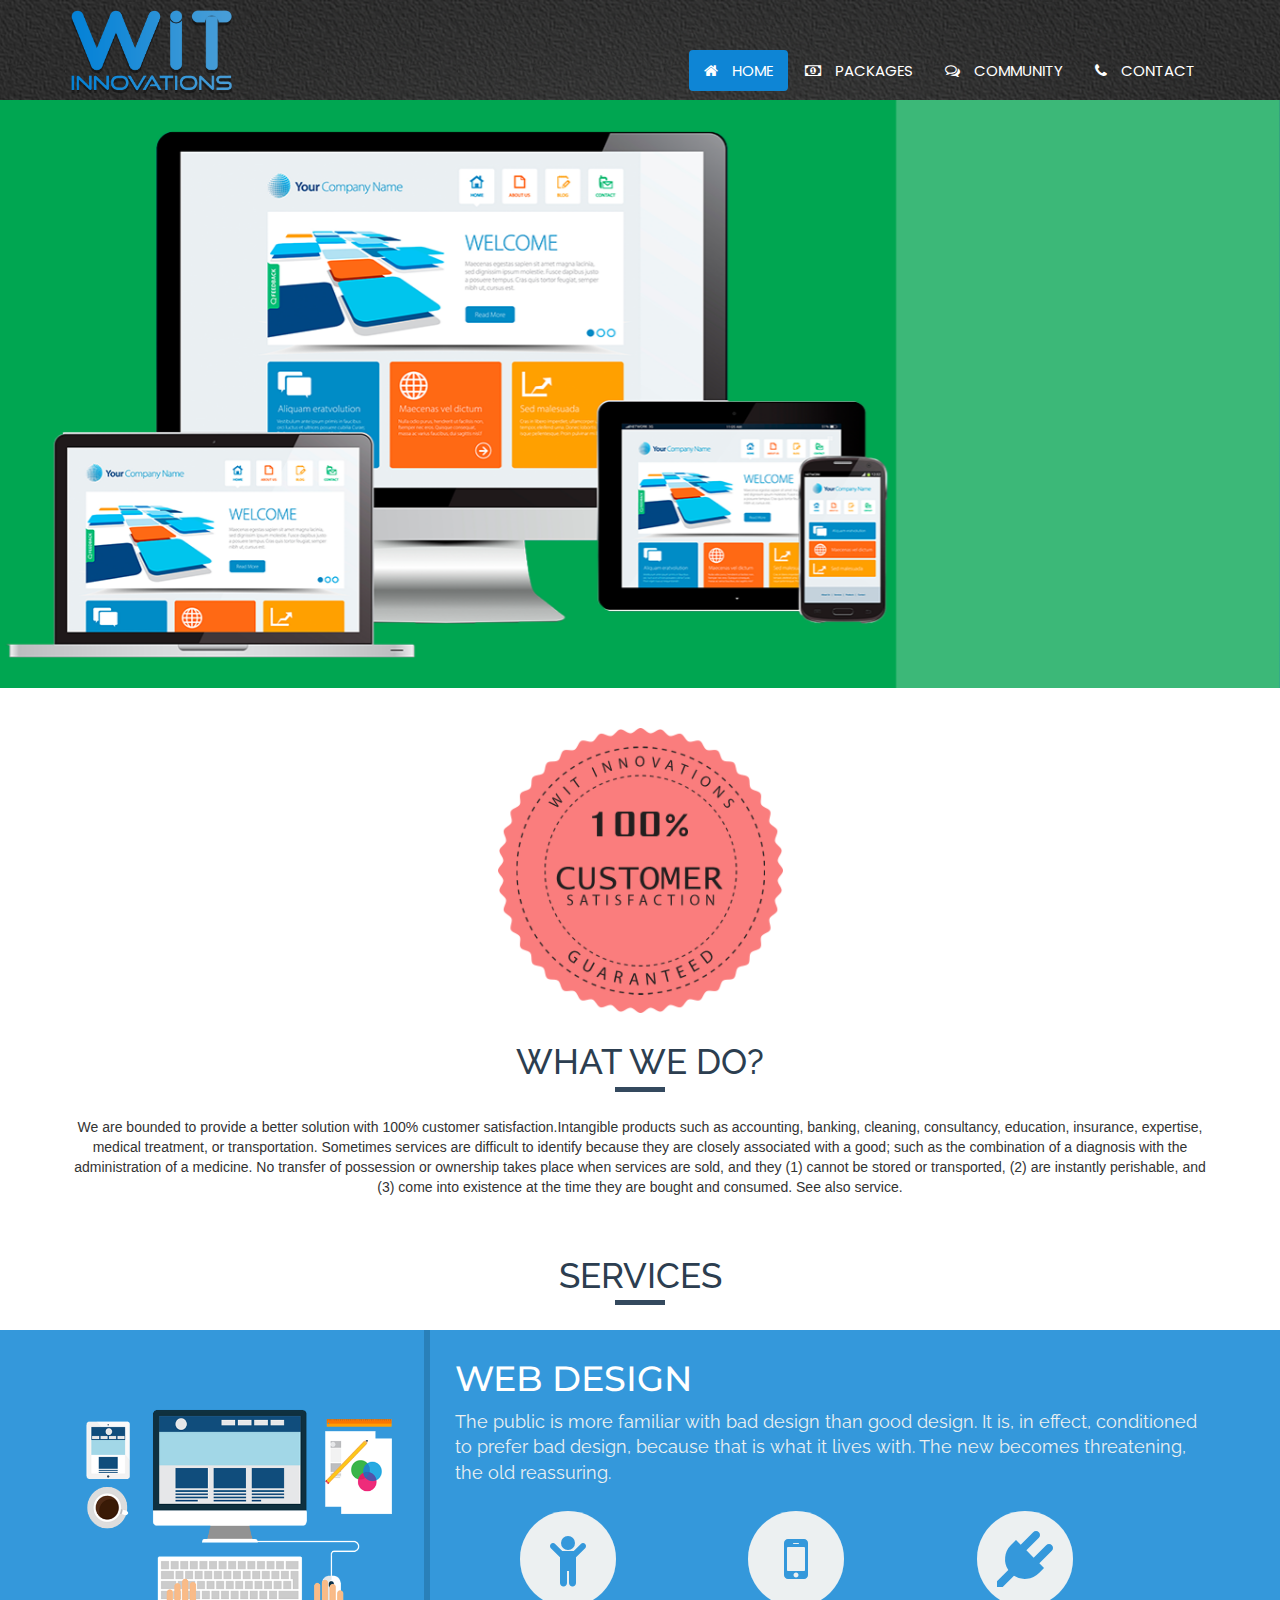
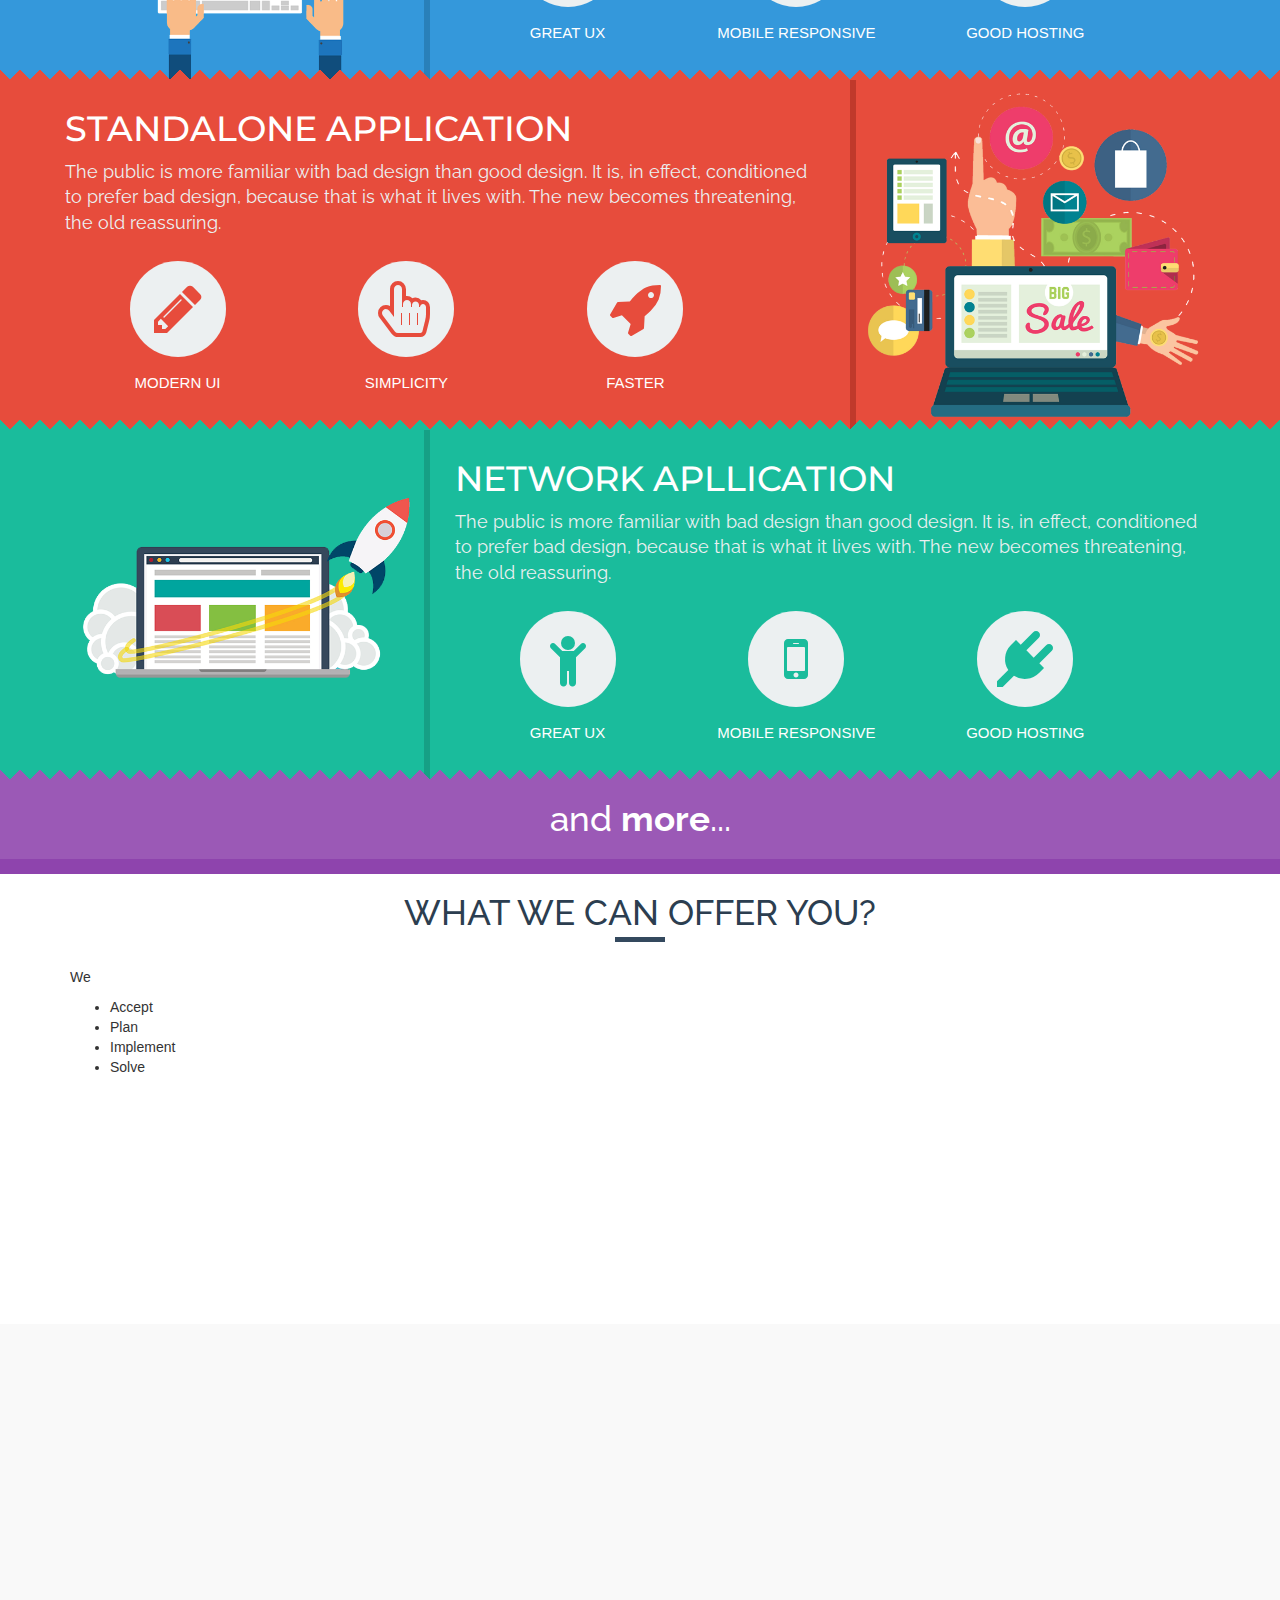
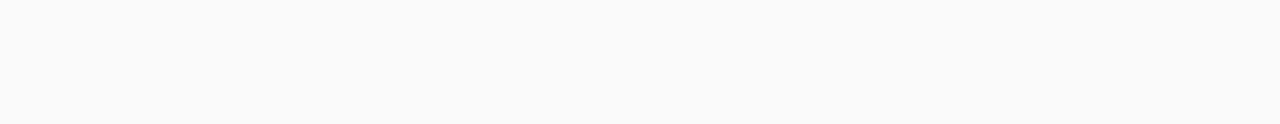
==== index.html @ f6cd8af9 "site-files" ====
<!doctype html>
<html lang="en">
    <head>
        <meta charset="utf-8">
        <meta http-equiv="X-UA-Compatible" content="IE=edge,chrome=1">
        <title>WIT Innovations</title>
        <meta name="description" content="wit-innovations software company solutions">
        <meta name="viewport" content="width=device-width, initial-scale=1">

        <!-- Font Awesome -->
        <link rel="stylesheet" href="./fonts/font-awesome/css/font-awesome.min.css">

        <link rel="stylesheet" href="css/normalize.min.css">
        <link rel="stylesheet" href="css/bootstrap.css">
        <link rel="stylesheet" href="css/main.css">


        <!-- Import google font-->
        <link href="https://fonts.googleapis.com/css?family=Poppins" rel="stylesheet">
        <link href='https://fonts.googleapis.com/css?family=Montserrat' rel='stylesheet' type='text/css'>
        <link href='https://fonts.googleapis.com/css?family=Raleway' rel='stylesheet' type='text/css'>
        

        <!--[if lt IE 9]>
            <script src="js/vendor/html5-3.6-respond-1.4.2.min.js"></script>
        <![endif]-->
    </head>
    <body>
        <header>
            <nav class="navbar navbar-default navbar-fixed-top">
                <div class="container">
                    <div class="navbar-header">
                        <button type="button" class="navbar-toggle collapsed" data-toggle="collapse" data-target="#navbar" aria-expanded="false" aria-controls="navbar">
                            <span class="sr-only">Toggle navigation</span>
                            <span class="icon-bar"></span>
                            <span class="icon-bar"></span>
                            <span class="icon-bar"></span>
                        </button>
                        <a class="navbar-brand" href="#"><img src="img/icon.png" alt="WIT_INNOVATIONS"></a>
                    </div>
                    <div id="navbar" class="collapse navbar-collapse">
                      <ul class="nav navbar-right nav nav-pills">
                        <li role="presentation" class="active"><a href="#"><i class="fa fa-home nav-icon" aria-hidden="true"></i> Home</a></li>
                        <li role="presentation"><a href="#packages"><i class="fa fa-money nav-icon" aria-hidden="true"></i> Packages</a></li>
                        <li role="presentation"><a href="#services"><i class="fa fa-comments-o nav-icon" aria-hidden="true"></i> Community</a></li>
                        <li role="presentation"><a href="#contact"><i class="fa fa-phone nav-icon" aria-hidden="true"></i> Contact</a></li>
                      </ul>
                    </div><!--/.nav-collapse -->
              </div>
            </nav>
        </header>

        <section id="slider">
            <!-- Carousel
            ================================================== -->
            <div id="myCarousel" class="carousel slide" data-ride="carousel">

                <div class="carousel-inner" role="listbox">
                    <div class="item active">
                        <img class="first-slide" src="img/slide_1.png" alt="First slide">
                    </div>
                    <div class="item">
                        <img class="second-slide" src="img/slide_2.png" alt="Second slide">
                    </div>
                    <div class="item">
                        <img class="third-slide" src="img/slide_3.png" alt="Third slide">
                    </div>
                </div>
            </div><!-- /.carousel -->
        </section>

        <section id="what-we-do">
            <div class="container">
                <div class="text-center">
                    <div class="customer-sat">
                        <img src="img/customer-sat.png">
                    </div>
                    <h2>What we do?</h2>
                    <p>We are bounded to provide a better solution with 100% customer satisfaction.Intangible products such as accounting, banking, cleaning, consultancy, education, insurance, expertise, medical treatment, or transportation.
                    Sometimes services are difficult to identify because they are closely associated with a good; such as the combination of a diagnosis with the administration of a medicine. No transfer of possession or ownership takes place when services are sold, and they (1) cannot be stored or transported, (2) are instantly perishable, and (3) come into existence at the time they are bought and consumed. See also service.</p>
                </div>
            </div>
        </section>

        <h2 class="text-center">Services</h2>

        <section class="services" id="web-design">
            <div class="container1">
                <div class="container">
                    <div class="row">
                        <div class="col-md-4 col-xs-4">
                            <div class="image" style="border-right: 6px solid #2980b9;">
                                <img src="img/web-design-icon.png">
                            </div>
                        </div>
                        <div class="col-md-8 col-xs-8 detail">
                            <h3 class="text-3D">Web Design</h3>
                            <p>The public is more familiar with bad design than good design. It is, in effect, conditioned to prefer bad design, because that is what it lives with. The new becomes threatening, the old reassuring.</p>
                            <div class="features-container">
                                <div class="feature-block">
                                    <div class="feature-level">
                                        <span class="fa-stack fa-4x">
                                            <i class="fa fa-circle fa-stack-2x"></i>
                                            <i class="fa fa-child fa-stack-1x fa-inverse-1"></i>
                                        </span>
                                    </div>
                                    <h4 class="feature-text">Great UX</h4>
                                </div>
                                <div class="feature-block">
                                    <div class="feature-level">
                                        <span class="fa-stack fa-4x">
                                            <i class="fa fa-circle fa-stack-2x"></i>
                                            <i class="fa fa-mobile fa-stack-1x fa-inverse-1"></i>
                                        </span>
                                    </div>
                                    <h4 class="feature-text">Mobile Responsive</h4>
                                </div>
                                <div class="feature-block">
                                    <div class="feature-level">
                                        <span class="fa-stack fa-4x">
                                            <i class="fa fa-circle fa-stack-2x"></i>
                                            <i class="fa fa-plug fa-stack-1x fa-inverse-1"></i>
                                        </span>
                                    </div>
                                    <h4 class="feature-text">Good Hosting</h4>
                                </div>
                            </div>

                        </div>
                    </div>
                </div>
            </div>
        </section>


        <section class="services" id="standalone">
            <div class="container2 zigzag">
                <div class="container">
                    <div class="row">
                        <div class="col-md-8 col-xs-8 detail">
                            <h3 class="text-3D">Standalone Application</h3>
                            <p>The public is more familiar with bad design than good design. It is, in effect, conditioned to prefer bad design, because that is what it lives with. The new becomes threatening, the old reassuring.</p>
                            <div class="features-container">
                                <div class="feature-block">
                                    <div class="feature-level">
                                        <span class="fa-stack fa-4x">
                                            <i class="fa fa-circle fa-stack-2x"></i>
                                            <i class="fa fa-pencil fa-stack-1x fa-inverse-2"></i>
                                        </span>
                                    </div>
                                    <h4 class="feature-text">Modern UI</h4>
                                </div>
                                <div class="feature-block">
                                    <div class="feature-level">
                                        <span class="fa-stack fa-4x">
                                            <i class="fa fa-circle fa-stack-2x"></i>
                                            <i class="fa fa-hand-pointer-o fa-stack-1x fa-inverse-2"></i>
                                        </span>
                                    </div>
                                    <h4 class="feature-text">Simplicity</h4>
                                </div>
                                <div class="feature-block">
                                    <div class="feature-level">
                                        <span class="fa-stack fa-4x">
                                            <i class="fa fa-circle fa-stack-2x"></i>
                                            <i class="fa fa-rocket fa-stack-1x fa-inverse-2"></i>
                                        </span>
                                    </div>
                                    <h4 class="feature-text">Faster</h4>
                                </div>
                            </div>
                        </div>
                        <div class="col-md-4 col-xs-4">
                            <div class="image" style="border-left: 6px solid #c0392b;">
                                <img src="img/standalone-con.png">
                            </div>
                        </div>
                    </div>
                </div>
            </div>
        </section>

        <section class="services" id="network-appication">
            <div class="container3 zigzag">
                <div class="container">
                    <div class="row">
                        <div class="col-md-4 col-xs-4">
                            <div class="image" style="border-right: 6px solid #16a085;">
                                <img src="img/network-icon.png">
                            </div>
                        </div>
                        <div class="col-md-8 col-xs-8 detail">
                            <h3 class="text-3D">Network Apllication</h3>
                            <p>The public is more familiar with bad design than good design. It is, in effect, conditioned to prefer bad design, because that is what it lives with. The new becomes threatening, the old reassuring.</p>

                            <div class="features-container">
                                <div class="feature-block">
                                    <div class="feature-level">
                                        <span class="fa-stack fa-4x">
                                            <i class="fa fa-circle fa-stack-2x"></i>
                                            <i class="fa fa-child fa-stack-1x fa-inverse-3"></i>
                                        </span>
                                    </div>
                                    <h4 class="feature-text">Great UX</h4>
                                </div>
                                <div class="feature-block">
                                    <div class="feature-level">
                                        <span class="fa-stack fa-4x">
                                            <i class="fa fa-circle fa-stack-2x"></i>
                                            <i class="fa fa-mobile fa-stack-1x fa-inverse-3"></i>
                                        </span>
                                    </div>
                                    <h4 class="feature-text">Mobile Responsive</h4>
                                </div>
                                <div class="feature-block">
                                    <div class="feature-level">
                                        <span class="fa-stack fa-4x">
                                            <i class="fa fa-circle fa-stack-2x"></i>
                                            <i class="fa fa-plug fa-stack-1x fa-inverse-3"></i>
                                        </span>
                                    </div>
                                    <h4 class="feature-text">Good Hosting</h4>
                                </div>
                            </div>

                        </div>
                    </div>
                </div>
            </div>
        </section>

        <section class="services">
            <div class="container4 zigzag">
                <div class="container">
                    <h3 class="and-more">and <strong>more</strong>...</h3>
                </div>
            </div>
        </section>

        <section id="what-we-can-offer">
            <div class="container">
                <h2 class="text-center header">What we can offer you?</h2>
                <div class="content">
                    <div class="visible">
                        <p>We</p>
                        <ul class="text-animate">
                            <li>Accept</li>
                            <li>Plan</li>
                            <li>Implement</li>
                            <li>Solve</li>
                        </ul>
                    </div>
                </div>
            </div>
        </section>

        
        <footer>
            <div>
            
            </div>
        </footer>


            
        <!-- Bootstrap core JavaScript
        ================================================== -->
        <!-- Placed at the end of the document so the pages load faster -->
        <script src="https://ajax.googleapis.com/ajax/libs/jquery/1.11.3/jquery.min.js"></script>
        <script>window.jQuery || document.write('<script src="js/vendor/jquery.min.js"><\/script>')</script>
        <script src="js/bootstrap.min.js"></script>
        <!-- IE10 viewport hack for Surface/desktop Windows 8 bug -->
    </body>
</html>
---- css/main.css ----
/*! HTML5 Boilerplate v5.0 | MIT License | http://h5bp.com/ */

html {
    color: #222;
    font-size: 1em;
    line-height: 1.4;
}

::-moz-selection {
    background: #b3d4fc;
    text-shadow: none;
}

::selection {
    background: #b3d4fc;
    text-shadow: none;
}

hr {
    display: block;
    height: 1px;
    border: 0;
    border-top: 1px solid #ccc;
    margin: 1em 0;
    padding: 0;
}

audio,
canvas,
iframe,
img,
svg,
video {
    vertical-align: middle;
}

fieldset {
    border: 0;
    margin: 0;
    padding: 0;
}

textarea {
    resize: vertical;
}

.browserupgrade {
    margin: 0.2em 0;
    background: #ccc;
    color: #000;
    padding: 0.2em 0;
}


/* ==========================================================================
   Author's custom styles
   ========================================================================== */

h2{
    text-transform: uppercase;
    font-family: 'Raleway', sans-serif;
    font-size: 35px;
    padding-bottom: 15px;
    color: #2c3e50;
}

h2:after{
    content: "";
    height: 5px;
    width: 50px;
    background-color: #34495e;
    display: block;
    margin: 0 auto;
    margin-top: 5px;
}


footer{
    margin-top: 50px;
    height: 400px;
    background-image: url('../img/footer.jpg');
    background-repeat: no-repeat;
    background-attachment: fixed;
    background-size: cover;
    background-color: #e1e1e1;
    opacity: 0.2;
}

section{
    margin: 0;
    padding: 0;
}

.nav{
    margin: 0 auto;
    padding-top: 50px;
    text-transform: uppercase;
    font-family: 'Poppins', sans-serif;
    font-size: 15px;
}

.nav-pills > li > a{
    color: white;
    
}

.nav-pills > li > a:hover,
.nav-pills > li.active > a:hover,
.nav-pills > li.active > a{
    background-color: #0e85d5;  
}

.nav-pills > li > a:focus{
    background-color: transparent;      
}

.nav-icon{
    margin-right: 10px;
}

.navbar{
    background-image: url('../img/navbar.png');
    background-attachment: fixed;
    min-height: 100px;
    box-shadow: none;
    border: none;
}


.navbar-brand > img {
    height: 100px;
    margin-top: -14px;
}

.detail{
    padding-left: 20px;
}

.navbar-collapse.collapse {
    border: none;

}


#slider{
    margin-top: 100px;
    /* Permalink - use to edit and share this gradient: http://colorzilla.com/gradient-editor/#1e5799+0,2989d8+50,207cca+100,7db9e8+100 */
    background: #1e5799; /* Old browsers */
    background: -moz-linear-gradient(top,  #1e5799 0%, #2989d8 50%, #207cca 100%, #7db9e8 100%); /* FF3.6-15 */
    background: -webkit-linear-gradient(top,  #1e5799 0%,#2989d8 50%,#207cca 100%,#7db9e8 100%); /* Chrome10-25,Safari5.1-6 */
    background: linear-gradient(to bottom,  #1e5799 0%,#2989d8 50%,#207cca 100%,#7db9e8 100%); /* W3C, IE10+, FF16+, Chrome26+, Opera12+, Safari7+ */
    filter: progid:DXImageTransform.Microsoft.gradient( startColorstr='#1e5799', endColorstr='#7db9e8',GradientType=0 ); /* IE6-9 */
    padding: 0;
}

#slider img {
    background-attachment: fixed;
    width: auto;
    height: auto;
}

#what-we-do{
    margin-top: 20px;
    margin-bottom: 30px;
    padding-top: 20px;
    padding-bottom: 20px;
}

.customer-sat > img{
    width: 25%;
    padding-bottom: 10px;
}

#what-we-can-offer{
    height: 400px;
    background-image: url('../img/offer.jpg');
    background-repeat: no-repeat;
    background-attachment: fixed;
    background-size: cover;
}



/* ==========================================================================
   services classes
   ========================================================================== */

.center {
    bottom: 0; left: 0; top: 0; right: 0;
    margin: auto;
    position: absolute;
}

.text-3D {
    color: white;
}


.container1 {
    background-color: #3498db;
}

.zigzag {
  position: relative;
  width: 100%;
}

.zigzag:before {
  content: "";
  display: block;
  position: absolute;
  top: -10px;
  width: 100%;
  height: 10px;
}

.container2 {
    background-color: #e74c3c;
}

.container2:before {
  background:
    linear-gradient(
      45deg, transparent 33.333%,
      #e74c3c 33.333%, #e74c3c 66.667%,
      transparent 66.667%
    ),
    linear-gradient(
      -45deg, transparent 33.333%,
      #e74c3c 33.333%, #e74c3c 66.667%,
      transparent 66.667%
    );
  background-size: 20px 40px;
}

.container3 {
    background-color: #1abc9c;
}

.container3:before {
  background:
    linear-gradient(
      45deg, transparent 33.333%,
      #1abc9c 33.333%, #1abc9c 66.667%,
      transparent 66.667%
    ),
    linear-gradient(
      -45deg, transparent 33.333%,
      #1abc9c 33.333%, #1abc9c 66.667%,
      transparent 66.667%
    );
  background-size: 20px 40px;
}

.container4 {
    background-color: #9b59b6;
    padding-bottom: 10px;
    border-bottom: 15px solid #8e44ad;
}

.container4:before {
  background:
    linear-gradient(
      45deg, transparent 33.333%,
      #9b59b6 33.333%, #9b59b6 66.667%,
      transparent 66.667%
    ),
    linear-gradient(
      -45deg, transparent 33.333%,
      #9b59b6 33.333%, #9b59b6 66.667%,
      transparent 66.667%
    );
  background-size: 20px 40px;
}

.features-container {
    width: 90%;
}

.feature-block {
    width: 32.9%;
    padding: 1%;
    text-align: center;
    text-transform: uppercase;
    display: inline-block;
}

.feature-text{
    font-size: 15px;
    color: white;
}

.feature-block:last-child {
    border: none;
}

.feature-level {
    margin: auto;
}

.detail > p, .feature-text > h4 {
    font-family: 'Raleway', sans-serif;
    font-size: 18px;
    color: #ecf0f1;
}

.fa-circle {
    color: #ecf0f1;
}

.fa-inverse-1 {
    color: #3498db;
}

.fa-inverse-2 {
    color: #e74c3c;
}

.fa-inverse-3 {
    color: #1abc9c;
}

h3.and-more{
    font-family: 'Raleway', sans-serif;
    text-align: center;
    font-size: 35px;
    color: white;
}

.image > img{
    width:100%;
    height: 350px;
    margin: 0 auto;
}

.detail{
    padding: 10px;
}

.detail h3{
    padding: 0;
    font-family: 'Montserrat', sans-serif;
    text-transform: uppercase;
    font-size: 35px;
}

/* ==========================================================================
   Animation Queries
   ========================================================================== */



/* ==========================================================================
   Media Queries
   ========================================================================== */

@media (max-width: 1199px) {
    .container {
      margin: 0 auto;
    }

    .features-container{
        zoom: 0.7;
        -moz-transform: scale(0.7);
    }

    .image > img {
        height: 310px;
    }

}

@media (max-width: 991px) {
    .container {
      margin: 0 auto;
    }

    .features-container{
        zoom: 0.6;
        -moz-transform: scale(0.6);
    }

    .detail h3 {
        font-size: 30px;
    }

    .detail > p {
        font-size: 15px;
    }

}
    
@media (max-width: 767px) {
    h2{
        text-transform: lowercase;
    }

    .image > img {
        height: 260px;
    }

    .detail h3 {
        font-size: 25px;
    }

    .detail > p {
        font-size: 13px;
    }


}

@media print,
       (-o-min-device-pixel-ratio: 5/4),
       (-webkit-min-device-pixel-ratio: 1.25),
       (min-resolution: 120dpi) {

}

/* ==========================================================================
   Helper classes
   ========================================================================== */

.hidden {
    display: none !important;
    visibility: hidden;
}

.visuallyhidden {
    border: 0;
    clip: rect(0 0 0 0);
    height: 1px;
    margin: -1px;
    overflow: hidden;
    padding: 0;
    position: absolute;
    width: 1px;
}

.visuallyhidden.focusable:active,
.visuallyhidden.focusable:focus {
    clip: auto;
    height: auto;
    margin: 0;
    overflow: visible;
    position: static;
    width: auto;
}

.invisible {
    visibility: hidden;
}

.clearfix:before,
.clearfix:after {
    content: " ";
    display: table;
}

.clearfix:after {
    clear: both;
}

.clearfix {
    *zoom: 1;
}

/* ==========================================================================
   Print styles
   ========================================================================== */

@media print {
    *,
    *:before,
    *:after {
        background: transparent !important;
        color: #000 !important;
        box-shadow: none !important;
        text-shadow: none !important;
    }

    a,
    a:visited {
        text-decoration: underline;
    }

    a[href]:after {
        content: " (" attr(href) ")";
    }

    abbr[title]:after {
        content: " (" attr(title) ")";
    }

    a[href^="#"]:after,
    a[href^="javascript:"]:after {
        content: "";
    }

    pre,
    blockquote {
        border: 1px solid #999;
        page-break-inside: avoid;
    }

    thead {
        display: table-header-group;
    }

    tr,
    img {
        page-break-inside: avoid;
    }

    img {
        max-width: 100% !important;
    }

    p,
    h2,
    h3 {
        orphans: 3;
        widows: 3;
    }

    h2,
    h3 {
        page-break-after: avoid;
    }
}
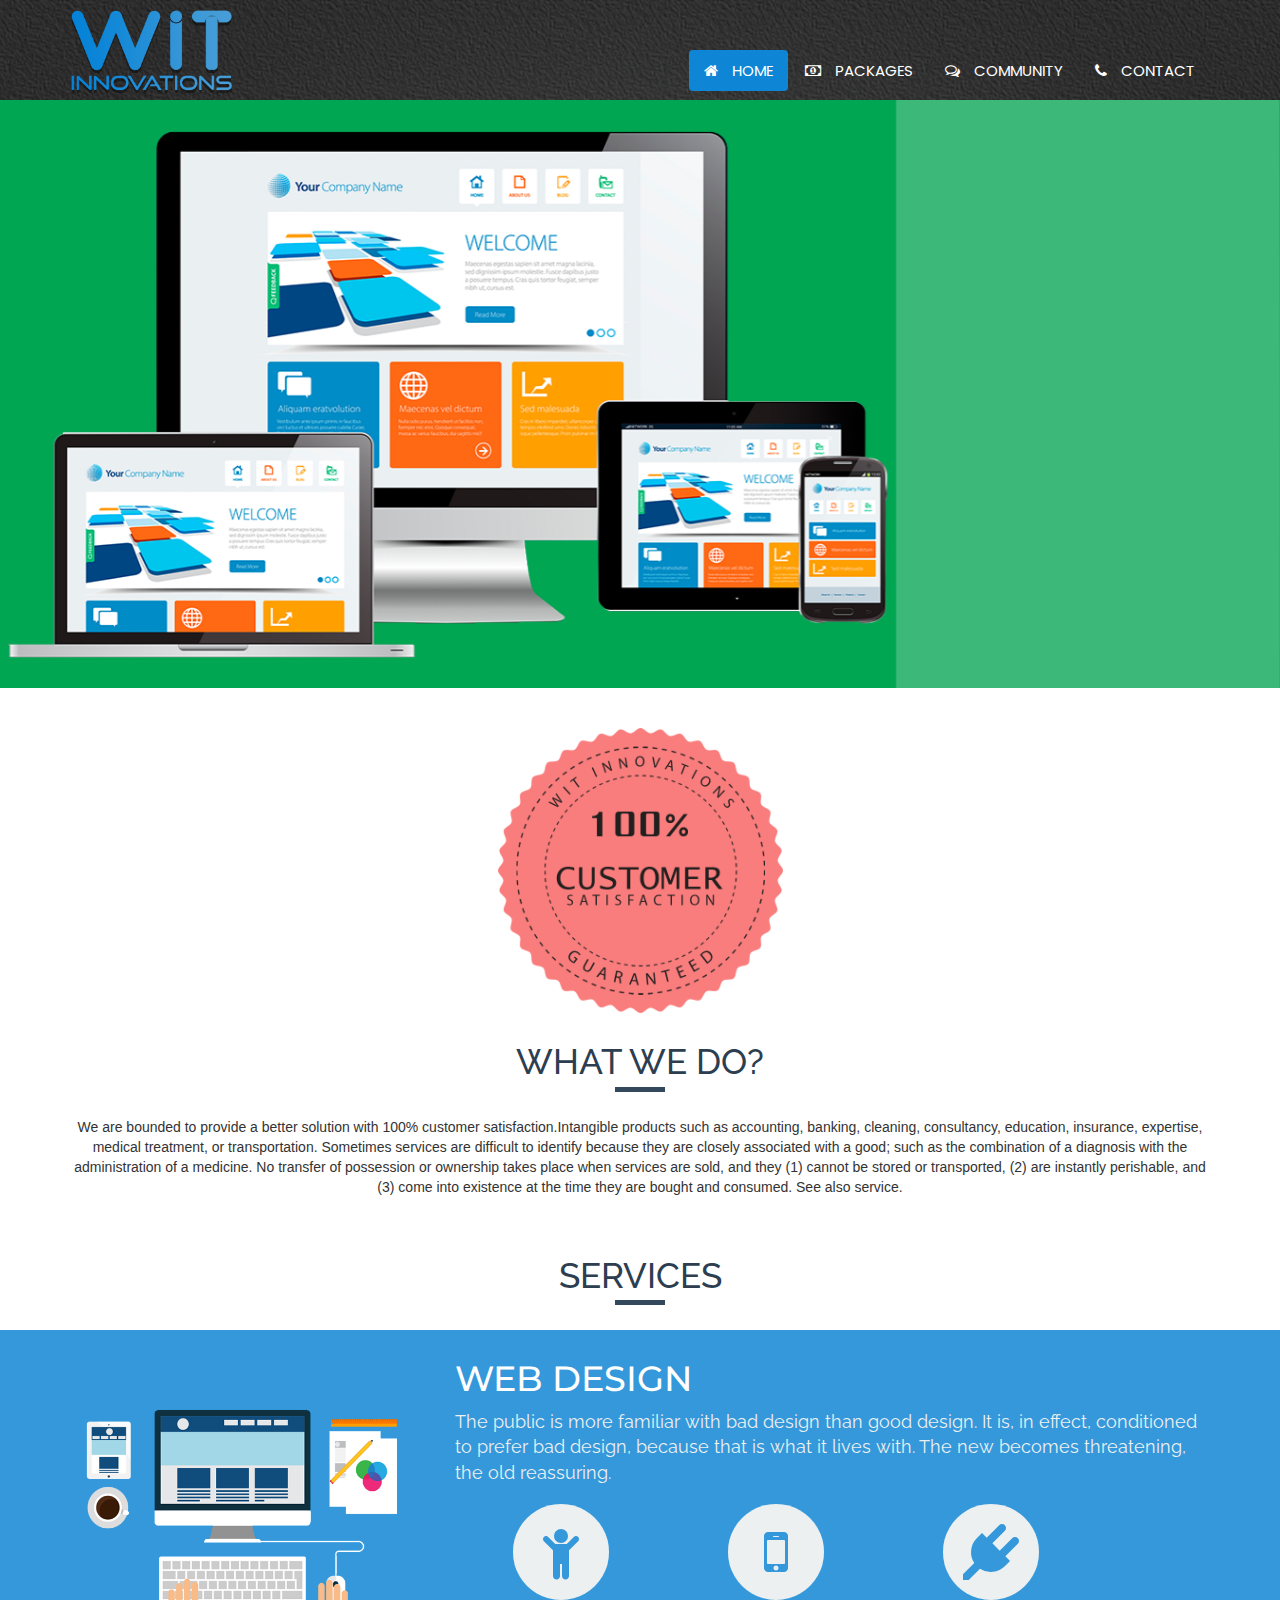
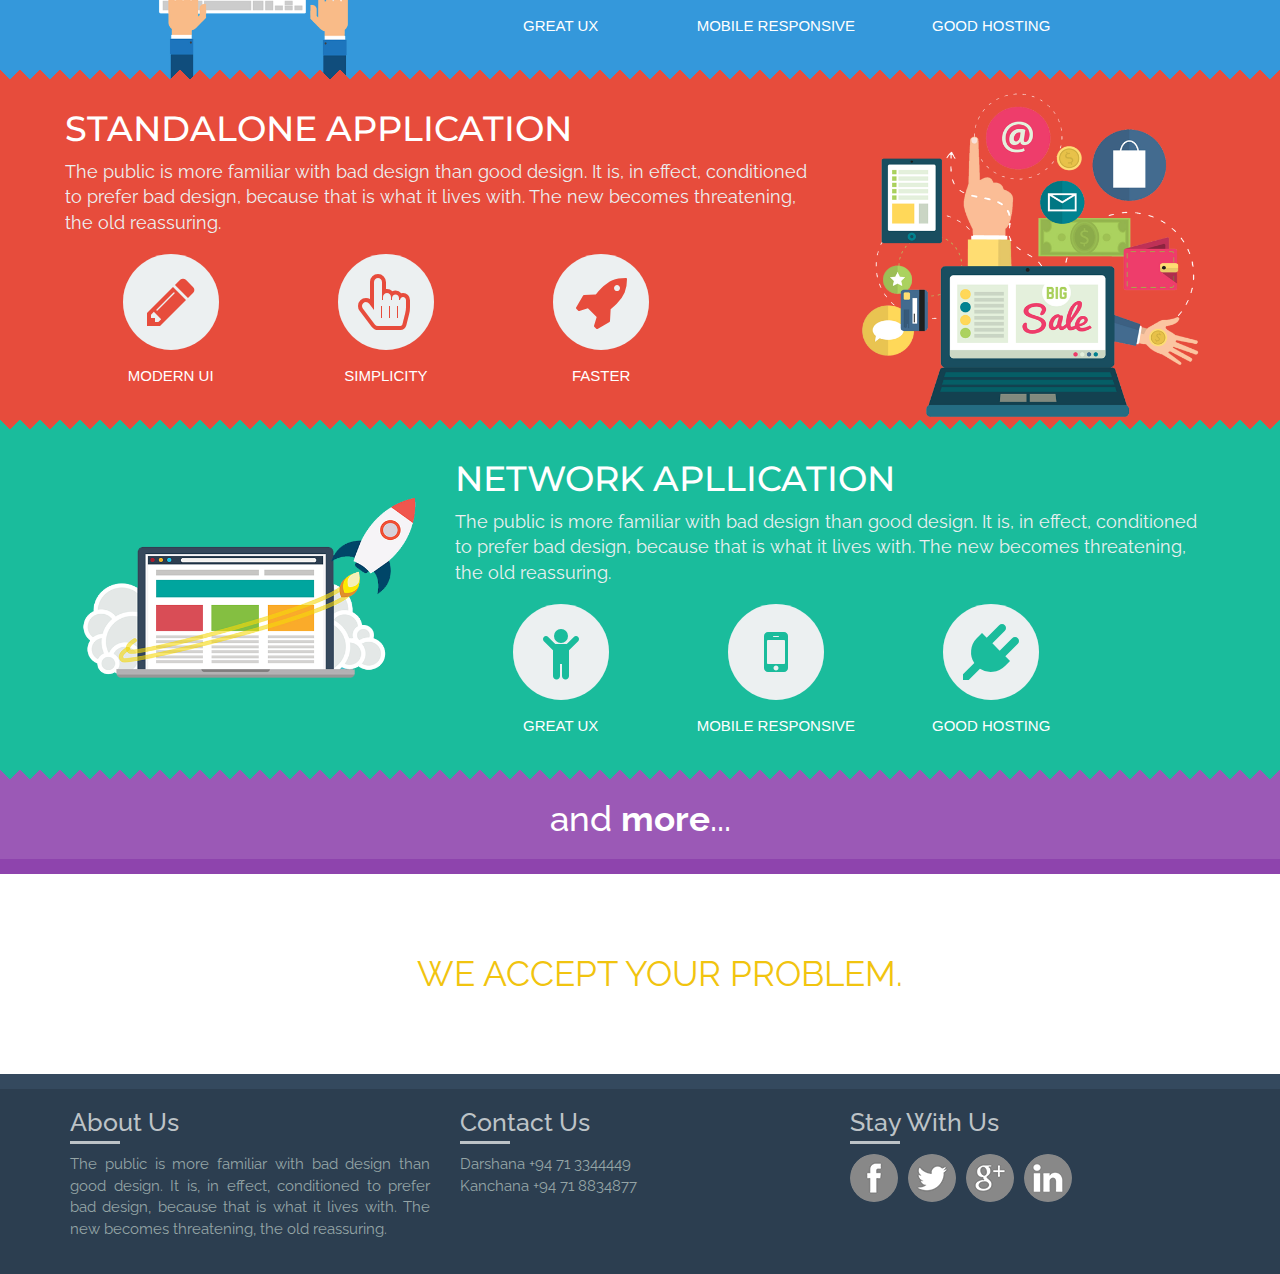
==== commit 49dbbe64: "site-pages" ====
--- a/index.html
+++ b/index.html
@@ -43,7 +43,7 @@
                         <li role="presentation" class="active"><a href="#"><i class="fa fa-home nav-icon" aria-hidden="true"></i> Home</a></li>
                         <li role="presentation"><a href="#packages"><i class="fa fa-money nav-icon" aria-hidden="true"></i> Packages</a></li>
                         <li role="presentation"><a href="#services"><i class="fa fa-comments-o nav-icon" aria-hidden="true"></i> Community</a></li>
-                        <li role="presentation"><a href="#contact"><i class="fa fa-phone nav-icon" aria-hidden="true"></i> Contact</a></li>
+                        <li role="presentation"><a href="contact.html"><i class="fa fa-phone nav-icon" aria-hidden="true"></i> Contact</a></li>
                       </ul>
                     </div><!--/.nav-collapse -->
               </div>
@@ -89,7 +89,7 @@
                 <div class="container">
                     <div class="row">
                         <div class="col-md-4 col-xs-4">
-                            <div class="image" style="border-right: 6px solid #2980b9;">
+                            <div class="image">
                                 <img src="img/web-design-icon.png">
                             </div>
                         </div>
@@ -171,7 +171,7 @@
                             </div>
                         </div>
                         <div class="col-md-4 col-xs-4">
-                            <div class="image" style="border-left: 6px solid #c0392b;">
+                            <div class="image">
                                 <img src="img/standalone-con.png">
                             </div>
                         </div>
@@ -185,7 +185,7 @@
                 <div class="container">
                     <div class="row">
                         <div class="col-md-4 col-xs-4">
-                            <div class="image" style="border-right: 6px solid #16a085;">
+                            <div class="image">
                                 <img src="img/network-icon.png">
                             </div>
                         </div>
@@ -239,25 +239,40 @@
 
         <section id="what-we-can-offer">
             <div class="container">
-                <h2 class="text-center header">What we can offer you?</h2>
-                <div class="content">
-                    <div class="visible">
-                        <p>We</p>
-                        <ul class="text-animate">
-                            <li>Accept</li>
-                            <li>Plan</li>
-                            <li>Implement</li>
-                            <li>Solve</li>
-                        </ul>
-                    </div>
+                <div class="animate">
+                    <ul>
+                        <li>We Accept Your Problem.</li>
+                        <li>We Discuss With You.</li>
+                        <li>We Implement a solution.</li>
+                        <li>You Smile  <i class="fa fa-smile-o" aria-hidden="true"></i></li>
+                    </ul>
                 </div>
             </div>
         </section>
 
         
         <footer>
-            <div>
-            
+            <div class="container">
+                <div class="row">
+                    <div class="text-footer col-md-4 col-sm-4 col-xs-4">
+                        <h3>About Us</h3>
+                        <p>The public is more familiar with bad design than good design. It is, in effect, conditioned to prefer bad design, because that is what it lives with. The new becomes threatening, the old reassuring.</p>
+                    </div>
+
+                    <div class="text-footer col-md-4 col-sm-4 col-xs-4">
+                        <h3>Contact Us</h3>
+                        <p>Darshana  +94 71 3344449 <br />
+                        Kanchana +94 71 8834877</p>
+                    </div>
+
+                    <div class="text-footer col-md-4 col-sm-4 col-xs-4">
+                        <h3>Stay With Us</h3>
+                        <div class="facebook-roll social-roll"></div>
+                        <div class="twitter-roll social-roll"></div>
+                        <div class="googleplus-roll social-roll"></div>
+                        <div class="linkedin-roll social-roll"></div>
+                    </div>
+                </div>
             </div>
         </footer>
 
--- a/css/main.css
+++ b/css/main.css
@@ -76,14 +76,9 @@
 
 
 footer{
-    margin-top: 50px;
-    height: 400px;
-    background-image: url('../img/footer.jpg');
-    background-repeat: no-repeat;
-    background-attachment: fixed;
-    background-size: cover;
-    background-color: #e1e1e1;
-    opacity: 0.2;
+    height: 200px;
+    background-color: #2c3e50;
+    border-top: 15px solid #34495e;
 }
 
 section{
@@ -172,11 +167,121 @@
 }
 
 #what-we-can-offer{
-    height: 400px;
+    height: 200px;
     background-image: url('../img/offer.jpg');
     background-repeat: no-repeat;
     background-attachment: fixed;
     background-size: cover;
+}
+
+.animate{
+    width: 100%;
+    height: 80px;
+    /*background-color: currentColor;*/
+    overflow: hidden;
+    margin-top: 60px;
+    text-align: center;
+}
+
+.animate > ul{
+    list-style: none;
+    line-height: 80px;
+    color: white;
+    animation-name: slide;
+    animation-duration: 6s;
+    animation-iteration-count: infinite;
+    font-family: 'Raleway', sans-serif;
+    text-align: center;
+    font-size: 35px;
+    text-transform: uppercase;
+    color: #f1c40f;
+}
+
+@keyframes slide{
+    0%{transform: translateY(0px);}
+    25%{transform: translateY(-80px);}
+    50%{transform: translateY(-160px);}
+    75%{transform: translateY(-240px);}
+    100%{transform: translateY(0px);}
+}
+
+.text-footer > h3, .text-footer > p{
+    font-family: 'Raleway', sans-serif;
+}
+
+.text-footer > h3{
+    font-size: 25px;
+    color: #bdc3c7;
+}
+
+.text-footer > h3:after{
+    content: "";
+    height: 3px;
+    width: 50px;
+    display: block;
+    background-color: #bdc3c7;
+    margin-top: 5px;
+}
+
+.text-footer > p{
+    font-size: 15px;
+    text-align: justify;
+    color: #95a5a6;
+
+}
+
+.social-roll {
+    height: 48px;
+    width: 48px;
+    margin-right: 10px;
+    float: left;
+    border-radius: 50%;
+    -webkit-transition: all ease 0.3s;
+    -moz-transition: all ease 0.3s;
+    -o-transition: all ease 0.3s;
+    -ms-transition: all ease 0.3s;
+    transition: all ease 0.3s;
+}
+
+.social-roll:hover {
+    box-shadow: 0px 0px 4px 1px rgba(0,0,0,0.8);
+    -webkit-transform:rotate(360deg);
+    -moz-transform:rotate(360deg);
+    -o-transform:rotate(360deg);
+    -ms-transform:rotate(360deg);
+    transform:rotate(360deg);
+}
+
+.facebook-roll{
+    background-image: url('../img/facebook-gray.png');
+}
+
+.facebook-roll:hover{
+    background-image: url('../img/facebook-color.png');
+}
+
+.twitter-roll{
+    background-image: url('../img/twitter-gray.png');
+}
+
+.twitter-roll:hover{
+    background-image: url('../img/twitter-color.png');
+}
+
+.googleplus-roll{
+    background-image: url('../img/googleplus-gray.png');
+}
+
+.googleplus-roll:hover{
+    background-image: url('../img/googleplus-color.png');
+}
+
+.linkedin-roll{
+    background-image: url('../img/linkedin-gray.png');
+}
+
+.linkedin-roll:hover{
+    background-image: url('../img/linkedin-color.png');
 }
 
 
@@ -278,8 +383,7 @@
 }
 
 .feature-block {
-    width: 32.9%;
-    padding: 1%;
+    width: 30.9%;
     text-align: center;
     text-transform: uppercase;
     display: inline-block;
@@ -376,8 +480,12 @@
     }
 
     .features-container{
-        zoom: 0.6;
-        -moz-transform: scale(0.6);
+        zoom: 0.75;
+        -moz-transform: scale(0.75);
+    }
+
+    .image > img {
+        height: 280px;
     }
 
     .detail h3 {
@@ -388,15 +496,33 @@
         font-size: 15px;
     }
 
+    .text-footer > h3 {
+        font-size: 20px;
+    }
+
+    .text-footer > p {
+        font-size: 13px;
+    }
+
+    .social-roll {
+        background-size: 40px;
+        height: 40px;
+        width: 40px;
+    }
 }
     
 @media (max-width: 767px) {
     h2{
-        text-transform: lowercase;
+        font-size: 30px;
+    }
+
+    .features-container{
+        zoom: 0.5;
+        -moz-transform: scale(0.5);
     }
 
     .image > img {
-        height: 260px;
+        height: 240px;
     }
 
     .detail h3 {
@@ -407,6 +533,94 @@
         font-size: 13px;
     }
 
+    .animate > ul {
+        font-size: 20px;
+    }
+
+    #what-we-can-offer {
+        height: 150px;
+    }
+
+    .animate {
+        margin-top: 35px;
+    }
+
+    .text-footer > h3 {
+        font-size: 14px;
+    }
+
+    .text-footer > p {
+        font-size: 12px;
+    }
+
+    .social-roll {
+        margin-bottom: 10px;
+    }
+
+    footer {
+        height: 220px;
+    }
+
+}
+
+@media (max-width: 479px) {
+    .features-container{
+        zoom: 0.41;
+        -moz-transform: scale(0.41);
+    }
+
+    .detail > p {
+        font-size: 12px;
+    }
+
+    .image > img {
+        height: 230px;
+    }
+
+    footer {
+        height: 290px;
+    }    
+
+}
+
+@media (max-width: 400px) {
+    h2{
+        font-size: 20px;
+    }
+
+    h2:after {
+        height: 3px;
+        width: 35px;
+    }
+    
+    p {
+        font-size: 12px;
+    }
+
+    .features-container{
+        zoom: 0.4;
+        -moz-transform: scale(0.4);
+    }
+
+    .image > img {
+        height: 200px;
+    }
+
+    .detail h3 {
+        font-size: 18px;
+    }
+
+    .detail > p {
+        font-size: 11px;
+    }
+
+    h3.and-more {
+        font-size: 25px;
+    }
+
+    footer {
+        height: 350px;
+    }
 
 }
 
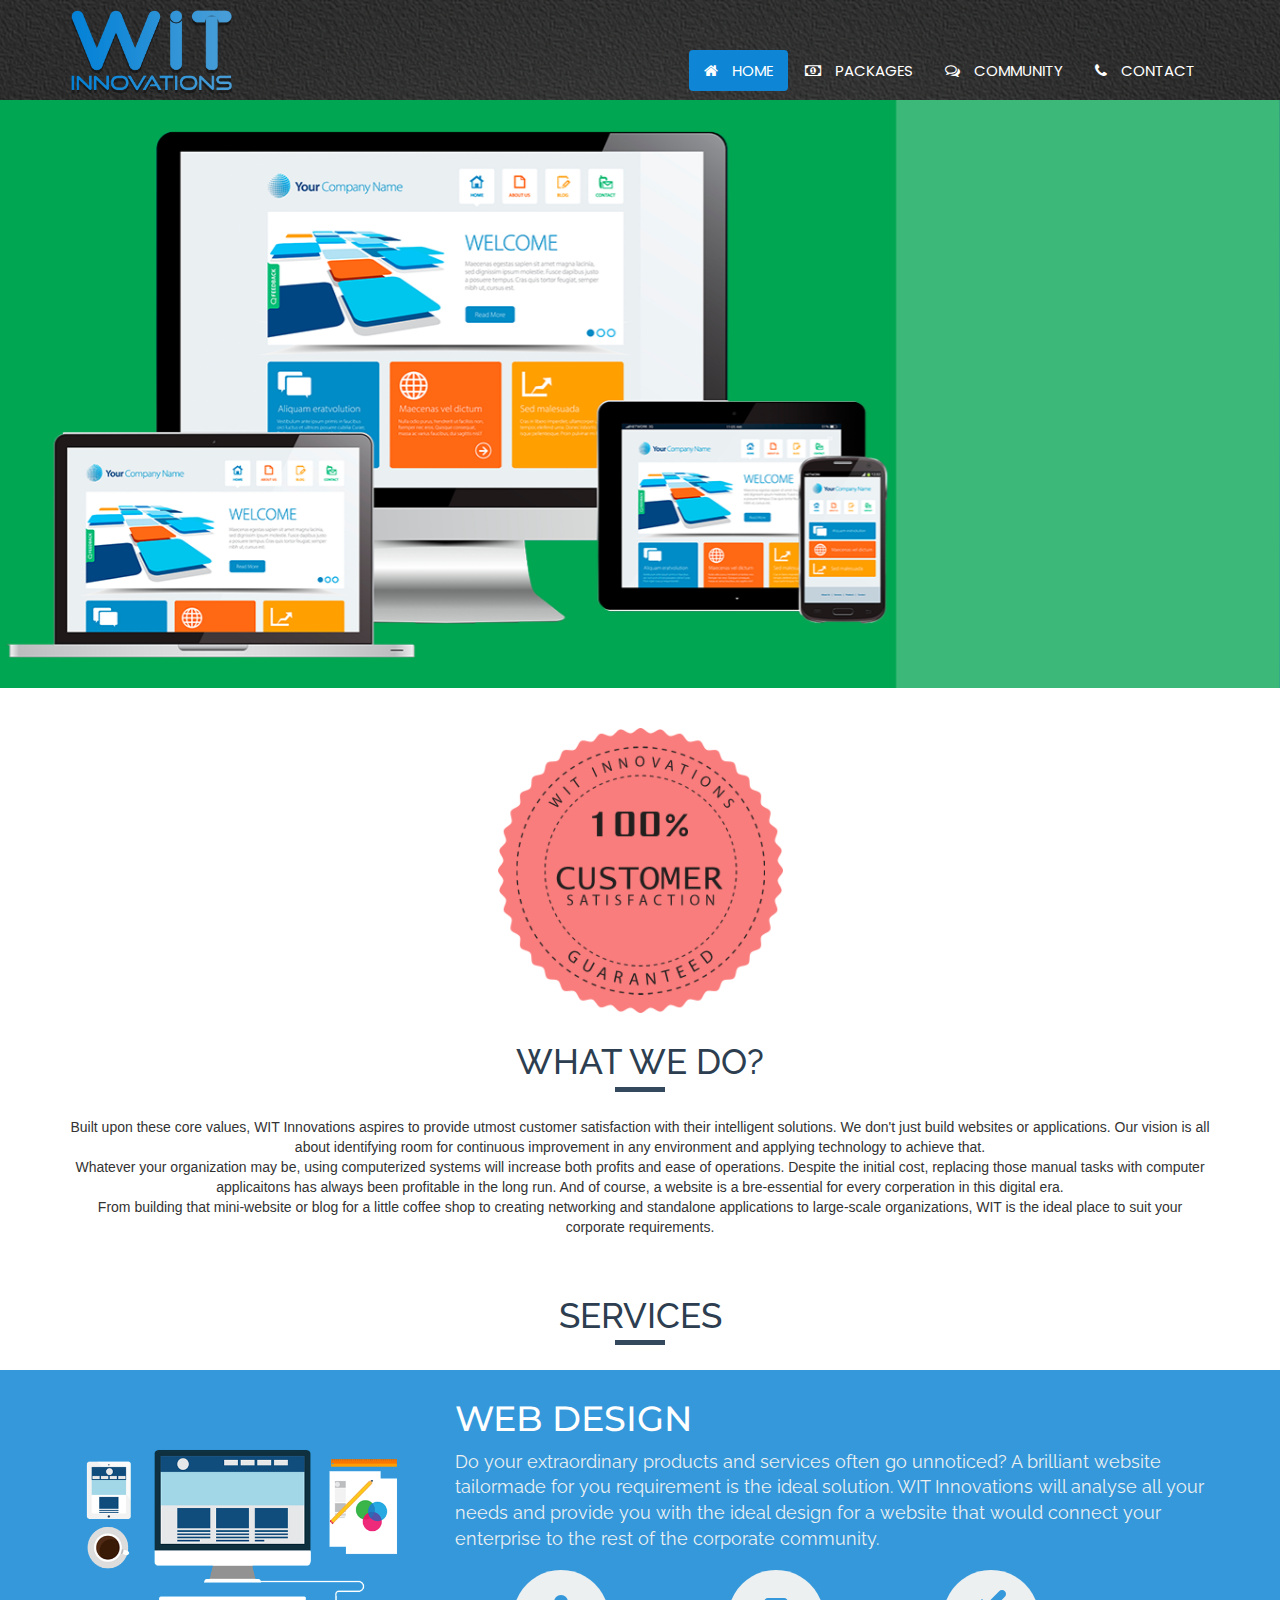
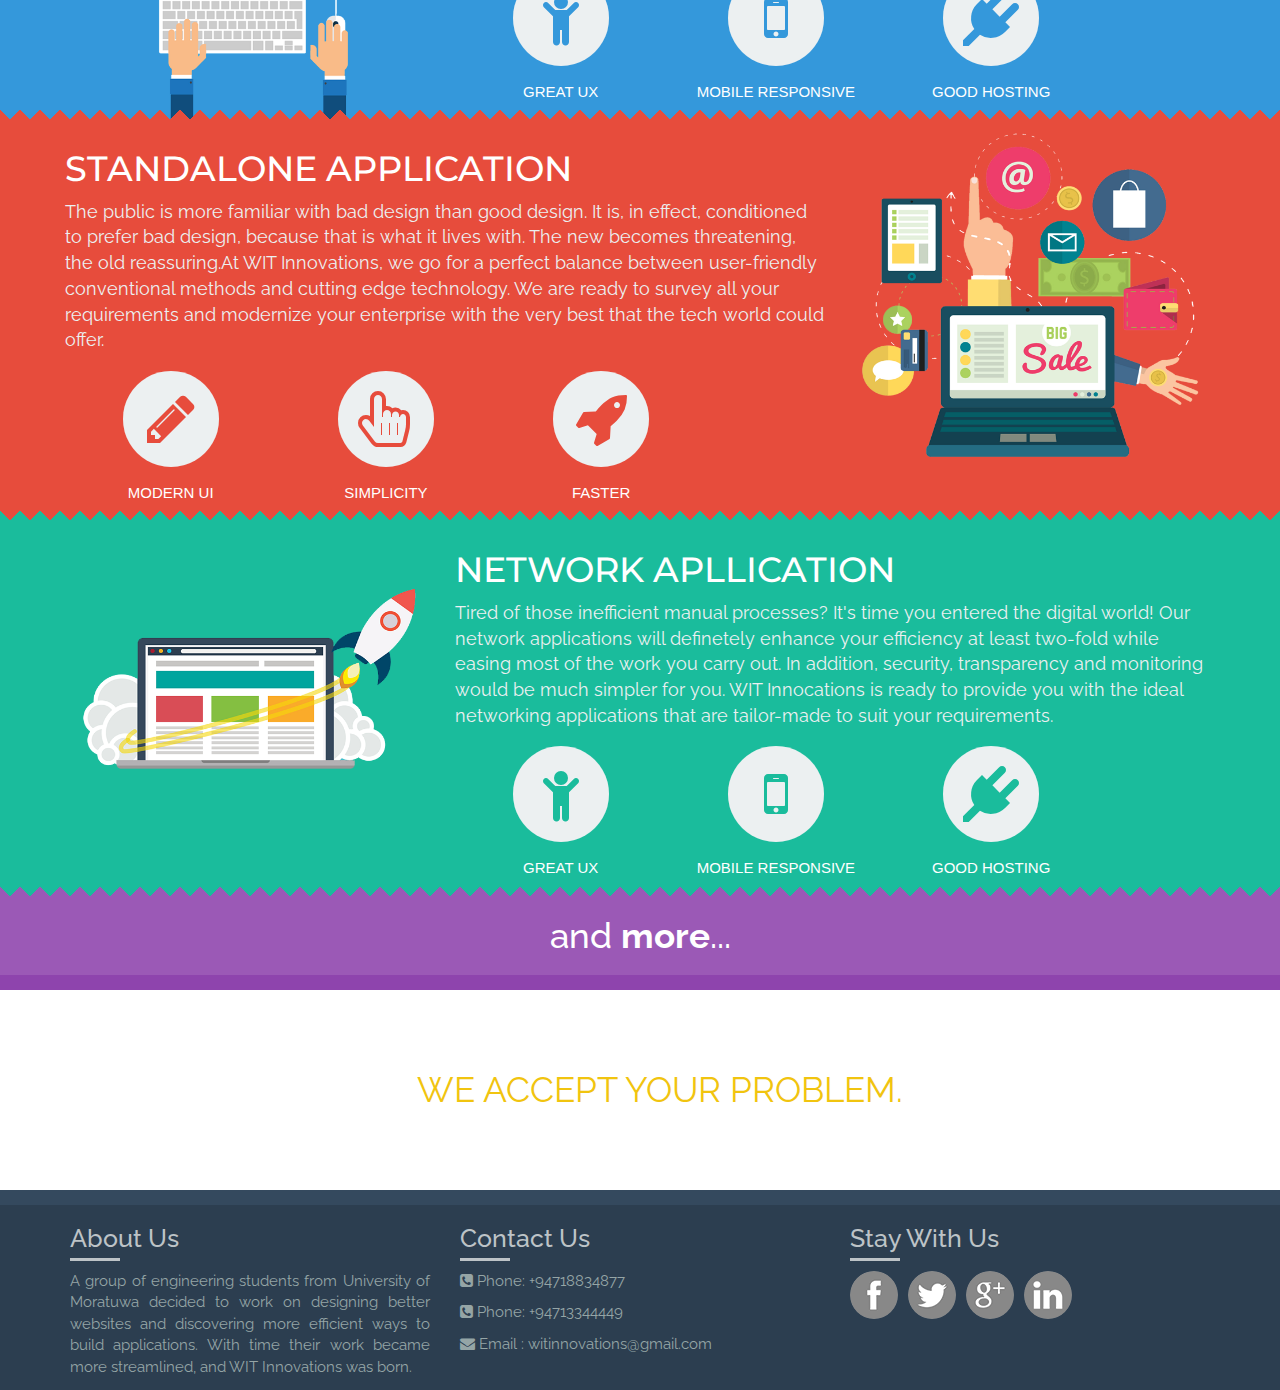
==== commit c55f5e8e: "Update index.html" ====
--- a/index.html
+++ b/index.html
@@ -1,5 +1,6 @@
 <!doctype html>
 <html lang="en">
+    <!dfasjdnasjdnas>
     <head>
         <meta charset="utf-8">
         <meta http-equiv="X-UA-Compatible" content="IE=edge,chrome=1">
@@ -12,6 +13,7 @@
 
         <link rel="stylesheet" href="css/normalize.min.css">
         <link rel="stylesheet" href="css/bootstrap.css">
+        <link rel="stylesheet" href="css/navbar.css">
         <link rel="stylesheet" href="css/main.css">
 
 
@@ -25,6 +27,7 @@
             <script src="js/vendor/html5-3.6-respond-1.4.2.min.js"></script>
         <![endif]-->
     </head>
+    
     <body>
         <header>
             <nav class="navbar navbar-default navbar-fixed-top">
@@ -51,8 +54,7 @@
         </header>
 
         <section id="slider">
-            <!-- Carousel
-            ================================================== -->
+            <!-- Carousel-->
             <div id="myCarousel" class="carousel slide" data-ride="carousel">
 
                 <div class="carousel-inner" role="listbox">
@@ -76,8 +78,8 @@
                         <img src="img/customer-sat.png">
                     </div>
                     <h2>What we do?</h2>
-                    <p>We are bounded to provide a better solution with 100% customer satisfaction.Intangible products such as accounting, banking, cleaning, consultancy, education, insurance, expertise, medical treatment, or transportation.
-                    Sometimes services are difficult to identify because they are closely associated with a good; such as the combination of a diagnosis with the administration of a medicine. No transfer of possession or ownership takes place when services are sold, and they (1) cannot be stored or transported, (2) are instantly perishable, and (3) come into existence at the time they are bought and consumed. See also service.</p>
+                    <p>Built upon these core values, WIT Innovations aspires to provide utmost customer satisfaction with their intelligent solutions. We don't just build websites or applications. Our vision is all about identifying room for continuous improvement in any environment and applying technology to achieve that.<br />Whatever your organization may be, using computerized systems will increase both profits and ease of operations. Despite the initial cost, replacing those manual tasks with computer applicaitons has always been profitable in the long run. And of course, a website is a bre-essential for every corperation in this digital era. 
+                    <br />From building that mini-website or blog for a little coffee shop to creating networking and standalone applications to large-scale organizations, WIT is the ideal place to suit your corporate requirements.</p>
                 </div>
             </div>
         </section>
@@ -95,7 +97,7 @@
                         </div>
                         <div class="col-md-8 col-xs-8 detail">
                             <h3 class="text-3D">Web Design</h3>
-                            <p>The public is more familiar with bad design than good design. It is, in effect, conditioned to prefer bad design, because that is what it lives with. The new becomes threatening, the old reassuring.</p>
+                            <p>Do your extraordinary products and services often go unnoticed? A brilliant website tailormade for you requirement is the ideal solution. WIT Innovations will analyse all your needs and provide you with the ideal design for a website that would connect your enterprise to the rest of the corporate community.</p>
                             <div class="features-container">
                                 <div class="feature-block">
                                     <div class="feature-level">
@@ -139,7 +141,7 @@
                     <div class="row">
                         <div class="col-md-8 col-xs-8 detail">
                             <h3 class="text-3D">Standalone Application</h3>
-                            <p>The public is more familiar with bad design than good design. It is, in effect, conditioned to prefer bad design, because that is what it lives with. The new becomes threatening, the old reassuring.</p>
+                            <p>The public is more familiar with bad design than good design. It is, in effect, conditioned to prefer bad design, because that is what it lives with. The new becomes threatening, the old reassuring.At WIT Innovations, we go for a perfect balance between user-friendly conventional methods and cutting edge technology. We are ready to survey all your requirements and modernize your enterprise with the very best that the tech world could offer.</p>
                             <div class="features-container">
                                 <div class="feature-block">
                                     <div class="feature-level">
@@ -191,7 +193,7 @@
                         </div>
                         <div class="col-md-8 col-xs-8 detail">
                             <h3 class="text-3D">Network Apllication</h3>
-                            <p>The public is more familiar with bad design than good design. It is, in effect, conditioned to prefer bad design, because that is what it lives with. The new becomes threatening, the old reassuring.</p>
+                            <p>Tired of those inefficient manual processes? It's time you entered the digital world! Our network applications will definetely enhance your efficiency at least two-fold while easing most of the work you carry out. In addition, security, transparency and monitoring would be much simpler for you. WIT Innocations is ready to provide you with the ideal networking applications that are tailor-made to suit your requirements.</p>
 
                             <div class="features-container">
                                 <div class="feature-block">
@@ -254,18 +256,20 @@
         <footer>
             <div class="container">
                 <div class="row">
-                    <div class="text-footer col-md-4 col-sm-4 col-xs-4">
+                    <div class="text-footer col-md-4 col-sm-4">
                         <h3>About Us</h3>
-                        <p>The public is more familiar with bad design than good design. It is, in effect, conditioned to prefer bad design, because that is what it lives with. The new becomes threatening, the old reassuring.</p>
-                    </div>
-
-                    <div class="text-footer col-md-4 col-sm-4 col-xs-4">
+                        <p>A group of engineering students from University of Moratuwa decided to work on designing better websites and discovering more efficient ways to build applications. With time their work became more streamlined, and WIT Innovations was born.</p>
+                    </div>
+
+                    <div class="text-footer col-md-4 col-sm-4">
                         <h3>Contact Us</h3>
-                        <p>Darshana  +94 71 3344449 <br />
-                        Kanchana +94 71 8834877</p>
-                    </div>
-
-                    <div class="text-footer col-md-4 col-sm-4 col-xs-4">
+                            <p><i class="fa fa-phone-square" aria-hidden="true"></i> Phone: +94718834877</p>
+                            <p><i class="fa fa-phone-square" aria-hidden="true"></i> Phone: +94713344449</p>
+                            <p><i class="fa fa-envelope" aria-hidden="true"></i>
+                             Email : witinnovations@gmail.com</p>
+                    </div>
+
+                    <div class="text-footer col-md-4 col-sm-4">
                         <h3>Stay With Us</h3>
                         <div class="facebook-roll social-roll"></div>
                         <div class="twitter-roll social-roll"></div>
@@ -276,8 +280,6 @@
             </div>
         </footer>
 
-
-            
         <!-- Bootstrap core JavaScript
         ================================================== -->
         <!-- Placed at the end of the document so the pages load faster -->
@@ -286,4 +288,4 @@
         <script src="js/bootstrap.min.js"></script>
         <!-- IE10 viewport hack for Surface/desktop Windows 8 bug -->
     </body>
-</html>+</html>
